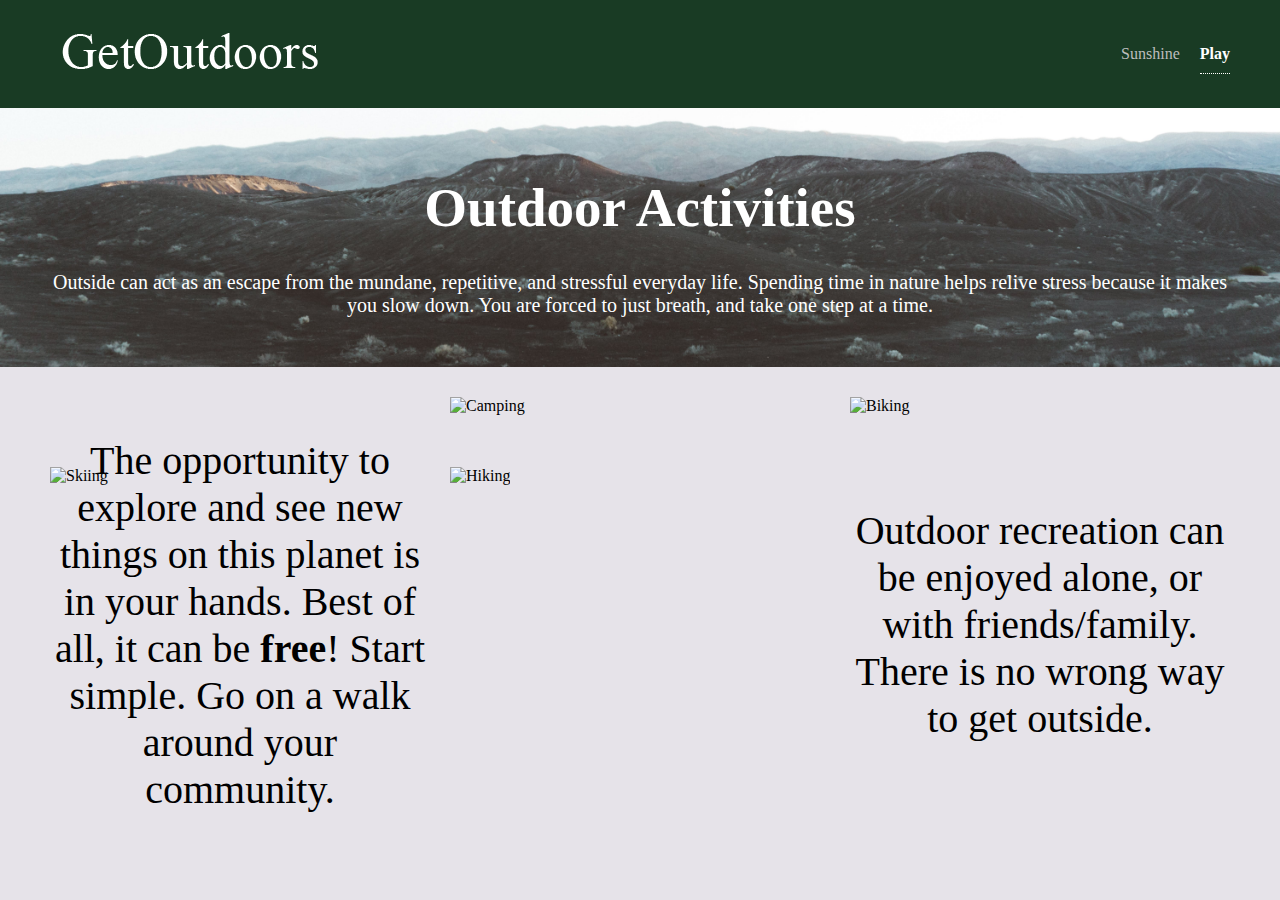
==== play.html @ 71cc0cac "first commit" ====
<!DOCTYPE html>
<html lang="en">
<!--  Head - invisible stuff!!  -->

<head>
    <title>Get Outdoors</title>

    <meta name="viewport" content="width=device-width, initial-scale=1.0">

    <link rel="stylesheet" href="css/style.css">

</head>

<body>
    <header class="pg-padding">
        <a href="index.html"><img src="images/GetOutdoors-logo5.png" alt="GetOutdoors"> </a>
        <nav class="primary-nav">
            <ul>
                <li><a href="sunshine.html">Sunshine</a></li>
                <li><a href="play.html" class="active">Play</a></li>
            </ul>
        </nav>
    </header>

    <main>
        <section class="pg-padding play-header p2">
            <div>
                <h2>Outdoor Activities</h2>

                <p>Outside can act as an escape from the mundane, repetitive, and stressful everyday life. Spending time
                    in nature helps relive stress because it makes you slow down. You are forced to just breath, and
                    take one step at a time. </p>
            </div>
        </section>
        <section class="play-images pg-padding">
            <div class="p3">
                <p>The opportunity to explore and see new things on this planet is in your hands. Best of all, it can be
                    <strong>free</strong>! Start simple. Go on a walk around your community.
                </p>
            </div>
            <div>
                <img src="images/campingNEW.png" alt="Camping">
            </div>
            <div>
                <img src="images/bikingNEW.png" alt="Biking">
            </div>
            <div>
                <img src="images/skiingNEW.png" alt="Skiing">
            </div>
            <div>
                <img src="images/walkNEW.png" alt="Hiking">
            </div>
            <div class="p3">
                <p>Outdoor recreation can be enjoyed alone, or with friends/family. There is no wrong way to get
                    outside.</p>
            </div>




        </section>




    </main>
</body>

</html>
---- css/style.css ----
/* basic RULES*/

* {
    box-sizing: border-box;
}

body,
html {
    min-height: 100vh;
    margin: 0;
}

img {
    max-width: 100%;
}

/* end basic RULES*/


body {
    background: #E6E3E9;
}

header {
    background: black;
    position: fixed;
    z-index: 9;
    width: 100%;
    display: flex;
    justify-content: space-between;
    align-items: center;
    background: rgb(25, 59, 36);
}

.primary-nav ul {
    margin: 0;
    padding: 0;
    list-style: none;
    display: flex;
    justify-content: space-between;
}

.primary-nav ul li {
    padding-left: 20px;
}

.primary-nav ul a {
    color: rgb(189, 189, 189);
    text-decoration: none;
    display: inline-block;
    padding: 10px 0;
    border-bottom: 1px dotted transparent;
    transition: 1s;
}

.primary-nav ul a:hover,
.primary-nav ul a.active {
    border-bottom: 1px dotted white;
    color: white;
}

.primary-nav ul a.active {
    font-weight: bold;
}

.pg-padding {
    padding: 30px 50px;
}

.feature {
    height: 100vh;
    width: 100vw;
    background-image: url('../images/hero6.jpg');
    background-position: center;
    background-size: cover;
    display: grid;
    grid-template-columns: 1fr 3fr 1fr;
    grid-template-rows: 1fr 1fr 1fr;
    position: relative;
}

main {
    padding-top: 100px;
}

.play-header {
    background-image: url('../images/play-header.jpg');
    background-position: right;
    background-size: cover;
    text-align: center;
    display: grid;
    position: relative;
}

.sunshine-header {
    height: 25vh;
    width: 100vw;
    background-image: url('../images/sunshine-header.jpg');
    background-position: right;
    background-size: cover;
    text-align: center;
    display: grid;
    position: relative;
}

.play-images {
    display: grid;
    grid-template-columns: 1fr 1fr 1fr;
    grid-template-rows: 1fr 1fr;
    grid-gap: 20px;
}

.cooped {
    display: grid;
    grid-template-rows: 1fr 1fr;
    padding: 100px;
}

.options {
    display: grid;
    grid-template-columns: 1fr 2fr 2fr 1fr;
    grid-template-rows: 2fr 1fr;
    grid-gap: 60px;
    padding: 80px;
}

.button {
    color: white;
    text-decoration: none;
    padding: 5px 20px;
    border-radius: 15px;
    display: inline-block;
    transition: .5s rgb(25, 59, 36);
    text-shadow: 1px 1px 1px black;
    /* justify-content: center; */
}

.button-green {
    background: rgb(25, 59, 36);
    position: absolute;
}

.button-green:hover {
    background: grey;
    color: black;
}


/*  TYPOGRAPHY   */

h1 {
    color: black;
    text-align: center;
    font-size: 55px;
    font-style: normal;
    height: 50px;
}

h2 {
    color: white;
    text-align: center;
    font-size: 55px;
    font-style: normal;
    height: 50px;
}

h3 {
    color: white;
    text-align: center;
    font-size: 55px;
    font-style: normal;
    height: 50px;
    text-shadow: 1px 1px 1px black;

}

.p2 {
    color: white;
    font-size: 20px;
}

.p3 {
    text-align: center;
    font-size: 40px;
    font-style: normal;
    height: 50px;
}
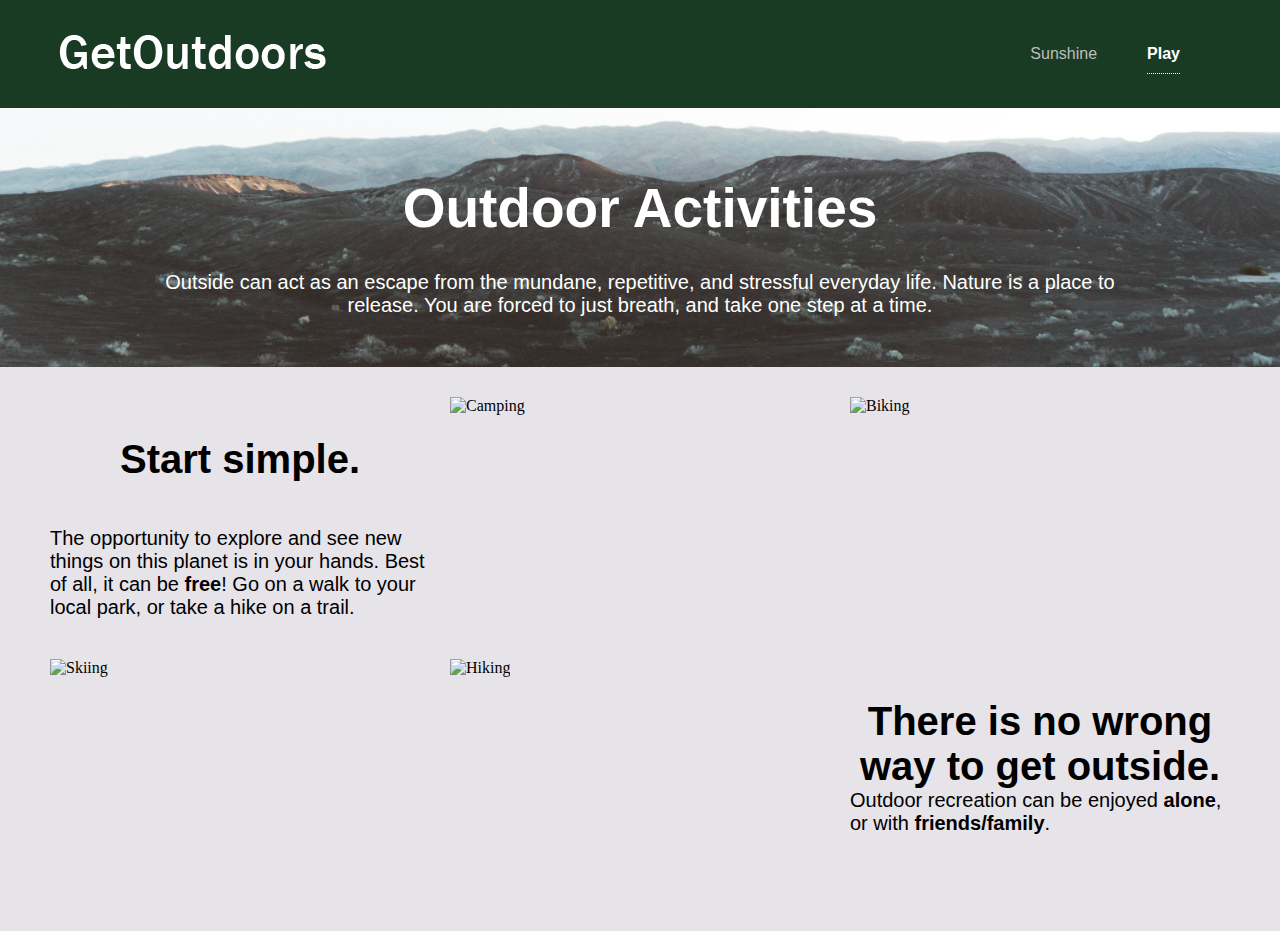
==== commit 1027af78: "7:40 update" ====
--- a/play.html
+++ b/play.html
@@ -27,15 +27,17 @@
             <div>
                 <h2>Outdoor Activities</h2>
 
-                <p>Outside can act as an escape from the mundane, repetitive, and stressful everyday life. Spending time
-                    in nature helps relive stress because it makes you slow down. You are forced to just breath, and
+                <p>Outside can act as an escape from the mundane, repetitive, and stressful everyday life. Nature is a
+                    place to release. You are forced to just breath, and
                     take one step at a time. </p>
             </div>
         </section>
         <section class="play-images pg-padding">
-            <div class="p3">
-                <p>The opportunity to explore and see new things on this planet is in your hands. Best of all, it can be
-                    <strong>free</strong>! Start simple. Go on a walk around your community.
+            <div>
+                <p class="p3"> <strong>Start simple.</strong></p>
+                <p class="p5">The opportunity to explore and see new things on this planet is in your hands. Best of
+                    all, it can be
+                    <strong>free</strong>! Go on a walk to your local park, or take a hike on a trail.
                 </p>
             </div>
             <div>
@@ -50,9 +52,10 @@
             <div>
                 <img src="images/walkNEW.png" alt="Hiking">
             </div>
-            <div class="p3">
-                <p>Outdoor recreation can be enjoyed alone, or with friends/family. There is no wrong way to get
-                    outside.</p>
+            <div>
+                <p class="p3"> <strong> There is no wrong way to get outside.</strong></p>
+                <p class="p5">Outdoor recreation can be enjoyed <strong>alone</strong>, or with <strong>
+                        friends/family</strong>.</p>
             </div>
 
 
--- a/css/style.css
+++ b/css/style.css
@@ -33,6 +33,7 @@
 }
 
 .primary-nav ul {
+    font-family: 'Franklin Gothic Medium', 'Arial Narrow', Arial, sans-serif;
     margin: 0;
     padding: 0;
     list-style: none;
@@ -41,7 +42,7 @@
 }
 
 .primary-nav ul li {
-    padding-left: 20px;
+    padding-right: 50px;
 }
 
 .primary-nav ul a {
@@ -67,6 +68,10 @@
     padding: 30px 50px;
 }
 
+.pg-padding2 {
+    padding: 1px 30px;
+}
+
 .feature {
     height: 100vh;
     width: 100vw;
@@ -92,6 +97,11 @@
     position: relative;
 }
 
+.play-header>div {
+    max-width: 1000px;
+    margin: auto;
+}
+
 .sunshine-header {
     height: 25vh;
     width: 100vw;
@@ -119,69 +129,109 @@
 .options {
     display: grid;
     grid-template-columns: 1fr 2fr 2fr 1fr;
-    grid-template-rows: 2fr 1fr;
     grid-gap: 60px;
     padding: 80px;
+    text-align: center;
 }
 
 .button {
+    font-family: 'Franklin Gothic Medium', 'Arial Narrow', Arial, sans-serif;
     color: white;
     text-decoration: none;
-    padding: 5px 20px;
-    border-radius: 15px;
+    padding: 15px 25px;
+    border-radius: 25px;
     display: inline-block;
     transition: .5s rgb(25, 59, 36);
     text-shadow: 1px 1px 1px black;
-    /* justify-content: center; */
+    font-size: 30px;
+
 }
 
 .button-green {
     background: rgb(25, 59, 36);
-    position: absolute;
 }
 
 .button-green:hover {
-    background: grey;
+    background: rgb(16, 28, 20);
+    color: rgb(122, 170, 137);
+}
+
+.sunshine {
+    display: grid;
+    grid-template-columns: 1fr 1fr 1fr;
+    grid-gap: 20px;
+}
+
+.sleeping {
+    height: 200px;
+    width: 200px;
+}
+
+.happy {
+    height: 150px;
+    width: 150px;
+}
+
+.vitd {
+    height: 200px;
+    width: 200px;
+}
+
+
+/*  TYPOGRAPHY   */
+
+h1 {
+    font-family: 'Franklin Gothic Medium', 'Arial Narrow', Arial, sans-serif;
     color: black;
-}
-
-
-/*  TYPOGRAPHY   */
-
-h1 {
+    text-align: center;
+    font-size: 55px;
+    font-style: normal;
+    height: 50px;
+}
+
+h2 {
+    font-family: 'Franklin Gothic Medium', 'Arial Narrow', Arial, sans-serif;
+    color: white;
+    text-align: center;
+    font-size: 55px;
+    font-style: normal;
+    height: 50px;
+}
+
+h3 {
+    font-family: 'Franklin Gothic Medium', 'Arial Narrow', Arial, sans-serif;
+    color: white;
+    text-align: center;
+    font-size: 55px;
+    font-style: normal;
+    height: 50px;
+    text-shadow: 1px 1px 1px black;
+
+}
+
+.p2 {
+    font-family: 'Franklin Gothic Medium', 'Arial Narrow', Arial, sans-serif;
+    color: white;
+    font-size: 20px;
+}
+
+.p3 {
+    font-family: 'Franklin Gothic Medium', 'Arial Narrow', Arial, sans-serif;
+    text-align: center;
+    font-size: 40px;
+    font-style: normal;
+    height: 50px;
+}
+
+.p4 {
+    font-family: 'Franklin Gothic Medium', 'Arial Narrow', Arial, sans-serif;
     color: black;
-    text-align: center;
-    font-size: 55px;
-    font-style: normal;
-    height: 50px;
-}
-
-h2 {
-    color: white;
-    text-align: center;
-    font-size: 55px;
-    font-style: normal;
-    height: 50px;
-}
-
-h3 {
-    color: white;
-    text-align: center;
-    font-size: 55px;
-    font-style: normal;
-    height: 50px;
-    text-shadow: 1px 1px 1px black;
-
-}
-
-.p2 {
-    color: white;
     font-size: 20px;
-}
-
-.p3 {
-    text-align: center;
-    font-size: 40px;
-    font-style: normal;
-    height: 50px;
+    text-shadow: .5px .5px .5px grey;
+}
+
+.p5 {
+    font-family: 'Franklin Gothic Medium', 'Arial Narrow', Arial, sans-serif;
+    color: black;
+    font-size: 20px;
 }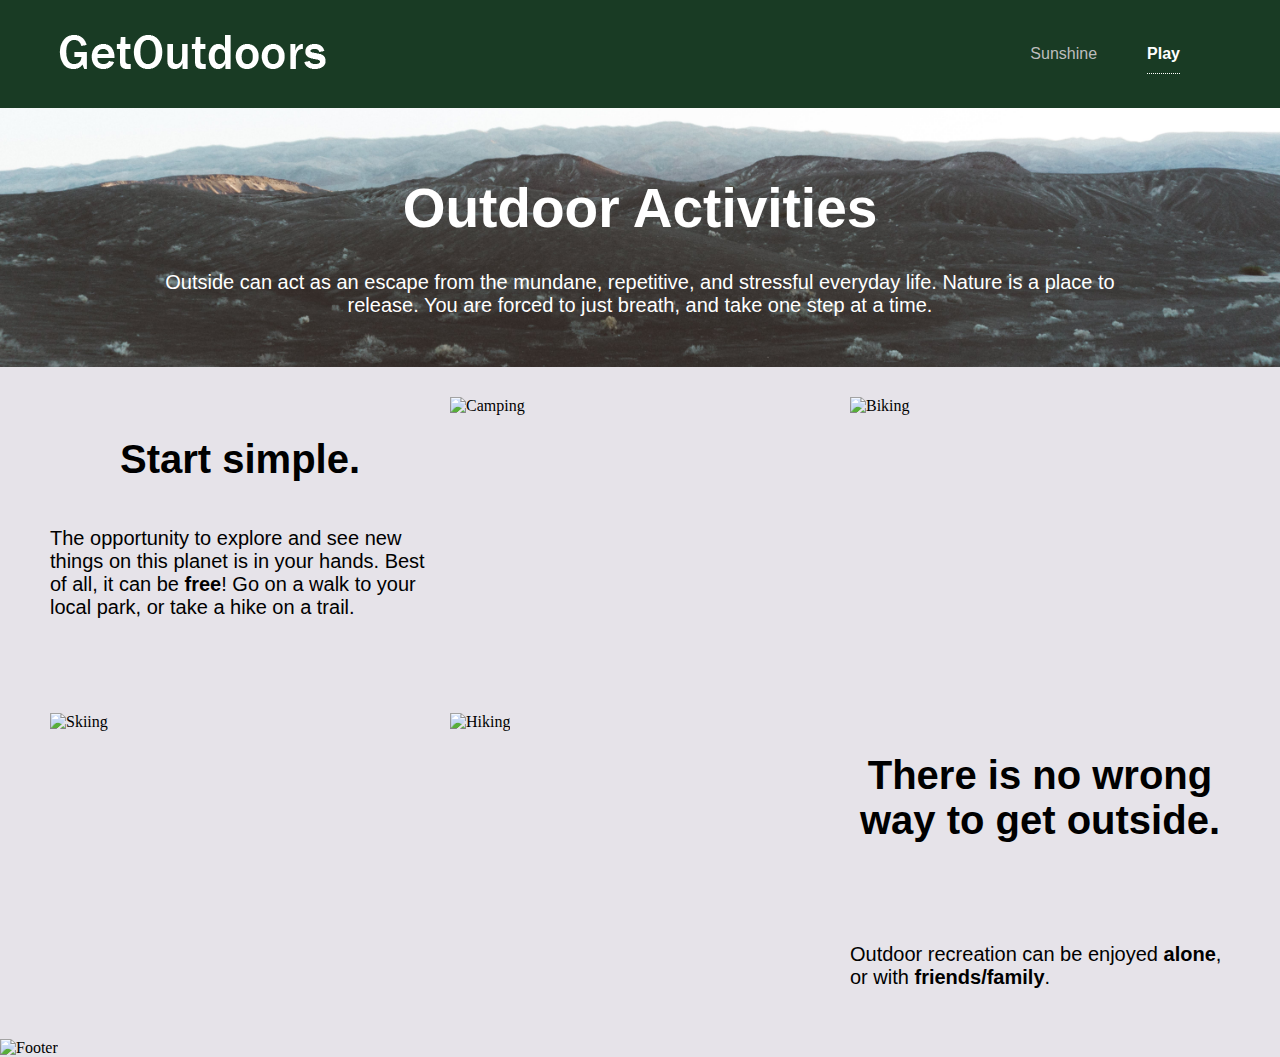
==== commit 974f6371: "footer added" ====
--- a/play.html
+++ b/play.html
@@ -53,18 +53,14 @@
                 <img src="images/walkNEW.png" alt="Hiking">
             </div>
             <div>
-                <p class="p3"> <strong> There is no wrong way to get outside.</strong></p>
+                <p class="p3 more-space"> <strong> There is no wrong way to get outside.</strong></p>
                 <p class="p5">Outdoor recreation can be enjoyed <strong>alone</strong>, or with <strong>
                         friends/family</strong>.</p>
             </div>
-
-
-
-
         </section>
-
-
-
+        <section>
+            <img src="images/footer2.png" alt="Footer">
+        </section>
 
     </main>
 </body>
--- a/css/style.css
+++ b/css/style.css
@@ -177,6 +177,14 @@
     width: 200px;
 }
 
+.footer-feature {
+    background-image: url('../images/footer.png');
+    background-position: center;
+    background-size: cover;
+    text-align: center;
+    display: grid;
+    position: relative;
+}
 
 /*  TYPOGRAPHY   */
 
@@ -221,6 +229,7 @@
     font-size: 40px;
     font-style: normal;
     height: 50px;
+
 }
 
 .p4 {
@@ -234,4 +243,8 @@
     font-family: 'Franklin Gothic Medium', 'Arial Narrow', Arial, sans-serif;
     color: black;
     font-size: 20px;
+}
+
+.more-space {
+    padding-bottom: 150px;
 }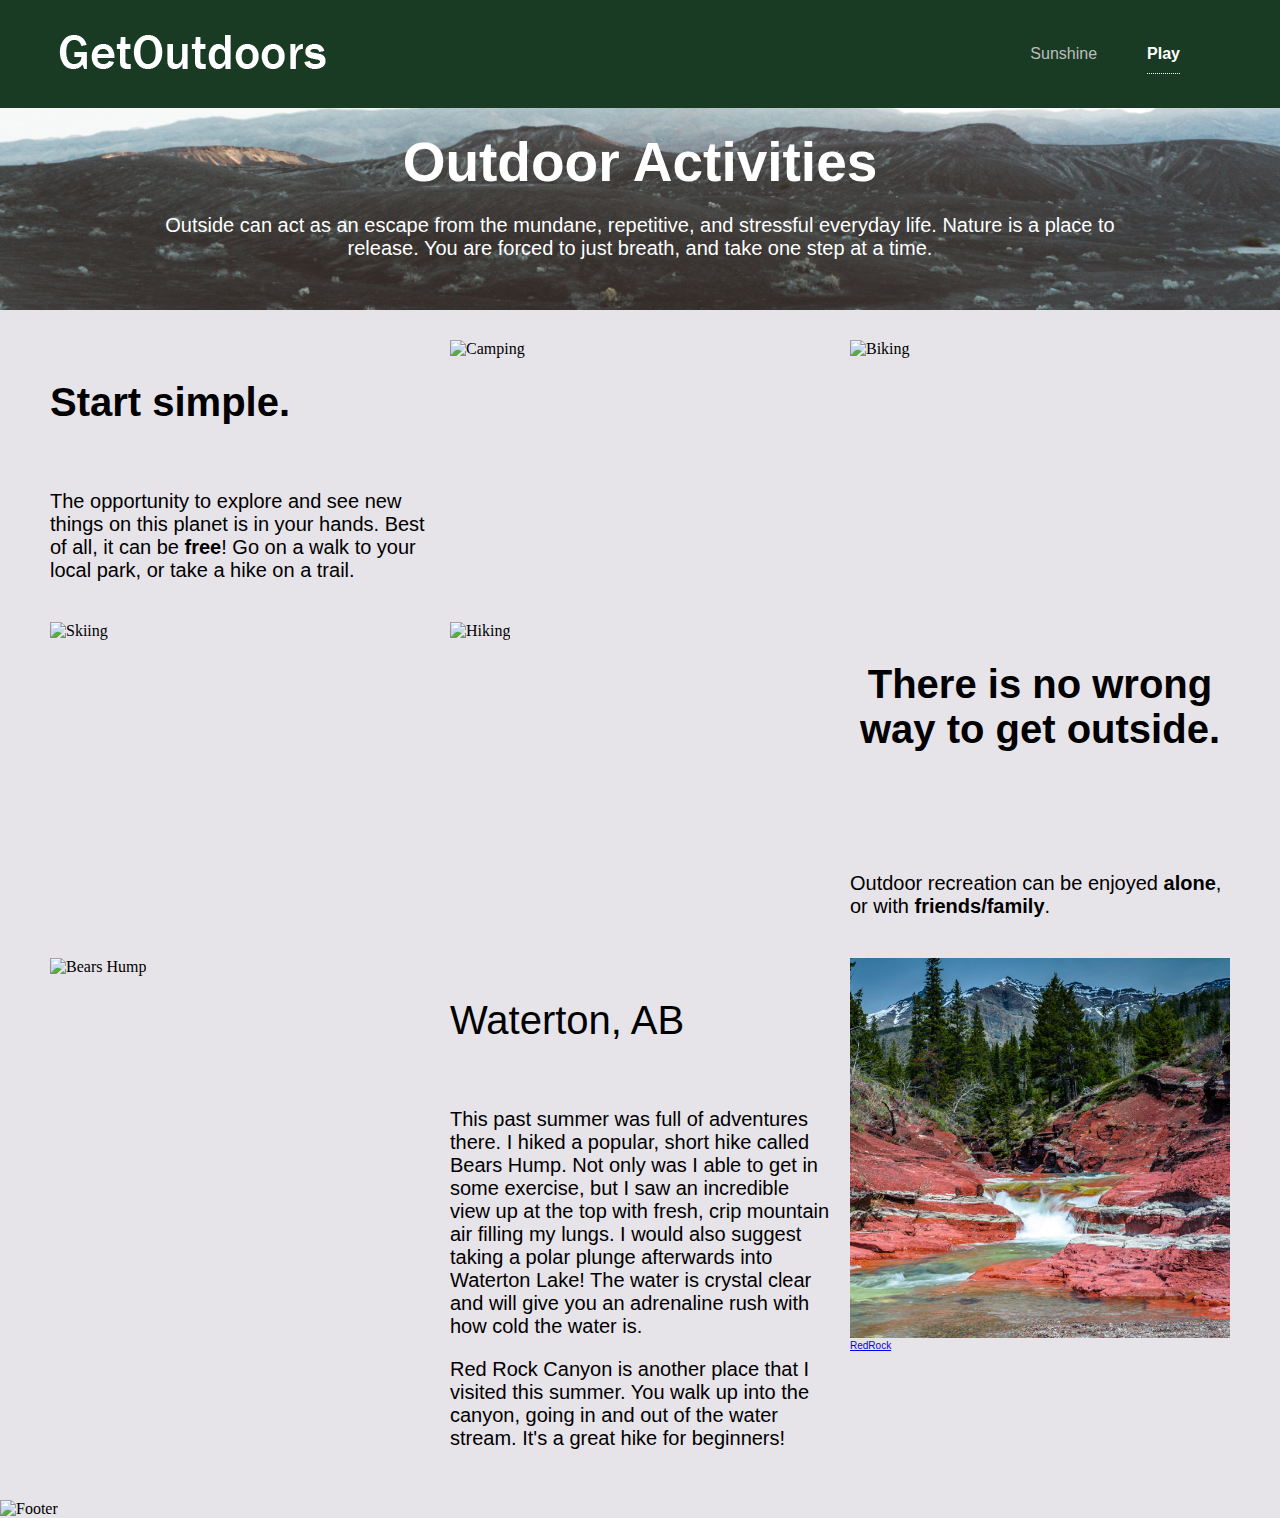
==== commit 15d2a273: "final changes" ====
--- a/play.html
+++ b/play.html
@@ -57,7 +57,25 @@
                 <p class="p5">Outdoor recreation can be enjoyed <strong>alone</strong>, or with <strong>
                         friends/family</strong>.</p>
             </div>
+            <div>
+                <img src="images/Bears-hump.png" alt="Bears Hump">
+            </div>
+            <div>
+                <p class="p3">Waterton, AB</p>
+                <p class="p5">This past summer was full of adventures there. I hiked a popular, short hike called Bears
+                    Hump. Not only was I able to get in some exercise, but I saw an incredible view up at the top with
+                    fresh, crip mountain air filling my lungs. I would also suggest taking a polar plunge afterwards
+                    into Waterton Lake! The water is crystal clear and will give you an adrenaline rush with how cold
+                    the water is. </p>
+                <p class="p5">Red Rock Canyon is another place that I visited this summer. You walk up into the canyon,
+                    going in and out of the water stream. It's a great hike for beginners! </p>
+            </div>
+            <div class="p7">
+                <img src="images/Redrock.png" alt="Red Rock">
+                <a href="https://peakvisor.com/park/waterton-lakes-national-park.html" title="RedRock">RedRock</a>
+            </div>
         </section>
+
         <section>
             <img src="images/footer2.png" alt="Footer">
         </section>
--- a/css/style.css
+++ b/css/style.css
@@ -116,7 +116,6 @@
 .play-images {
     display: grid;
     grid-template-columns: 1fr 1fr 1fr;
-    grid-template-rows: 1fr 1fr;
     grid-gap: 20px;
 }
 
@@ -128,7 +127,7 @@
 
 .options {
     display: grid;
-    grid-template-columns: 1fr 2fr 2fr 1fr;
+    grid-template-columns: 1fr minmax(250px, 2fr) minmax(250px, 2fr) 1fr;
     grid-gap: 60px;
     padding: 80px;
     text-align: center;
@@ -141,7 +140,6 @@
     padding: 15px 25px;
     border-radius: 25px;
     display: inline-block;
-    transition: .5s rgb(25, 59, 36);
     text-shadow: 1px 1px 1px black;
     font-size: 30px;
 
@@ -158,7 +156,7 @@
 
 .sunshine {
     display: grid;
-    grid-template-columns: 1fr 1fr 1fr;
+    grid-template-columns: 1fr 2fr 2fr 2fr 1fr;
     grid-gap: 20px;
 }
 
@@ -186,6 +184,12 @@
     position: relative;
 }
 
+.leth-sunlight {
+    display: grid;
+    grid-template-columns: 1fr 1fr;
+    grid-gap: 100px;
+}
+
 /*  TYPOGRAPHY   */
 
 h1 {
@@ -204,6 +208,7 @@
     font-size: 55px;
     font-style: normal;
     height: 50px;
+    display: inline;
 }
 
 h3 {
@@ -229,7 +234,7 @@
     font-size: 40px;
     font-style: normal;
     height: 50px;
-
+    display: inline-block;
 }
 
 .p4 {
@@ -245,6 +250,50 @@
     font-size: 20px;
 }
 
+.p6 {
+    font-family: 'Franklin Gothic Medium', 'Arial Narrow', Arial, sans-serif;
+    text-align: center;
+    font-size: 40px;
+    font-style: normal;
+    height: 50px;
+}
+
+.p7 {
+    font-family: 'Franklin Gothic Medium', 'Arial Narrow', Arial, sans-serif;
+    color: black;
+    font-size: 10px;
+}
+
 .more-space {
     padding-bottom: 150px;
+}
+
+@media screen and (max-width:800px) {
+    .options {
+        display: grid;
+        grid-template-columns: 1fr;
+        grid-gap: 60px;
+        padding: 80px;
+        text-align: center;
+    }
+
+    .sunshine {
+        display: grid;
+        grid-template-columns: 1fr;
+        grid-gap: 20px;
+    }
+
+    .play-images {
+        grid-template-columns: 1fr;
+    }
+
+    .leth-sunlight {
+        grid-template-columns: 1fr;
+    }
+}
+
+@media screen and (max-width:600px) {
+    .play-header.p2 h2 {
+        color: black;
+    }
 }